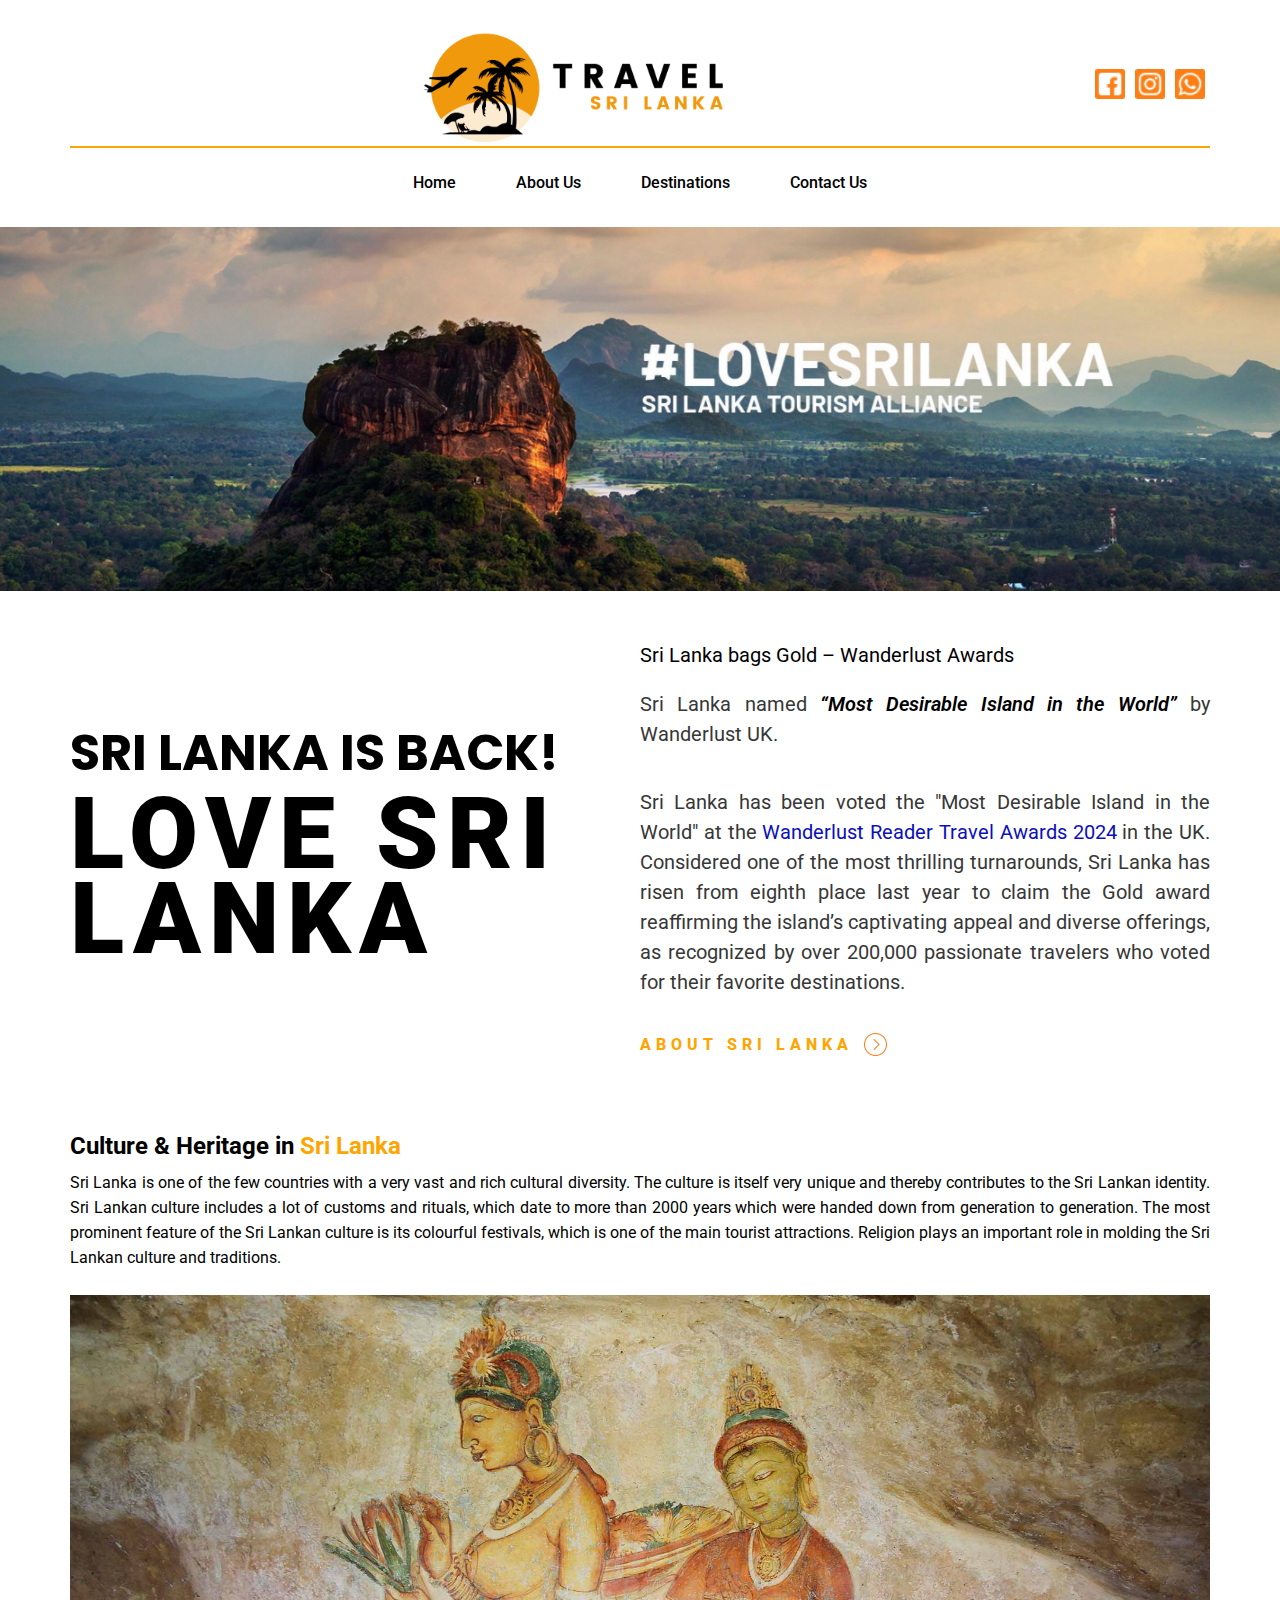
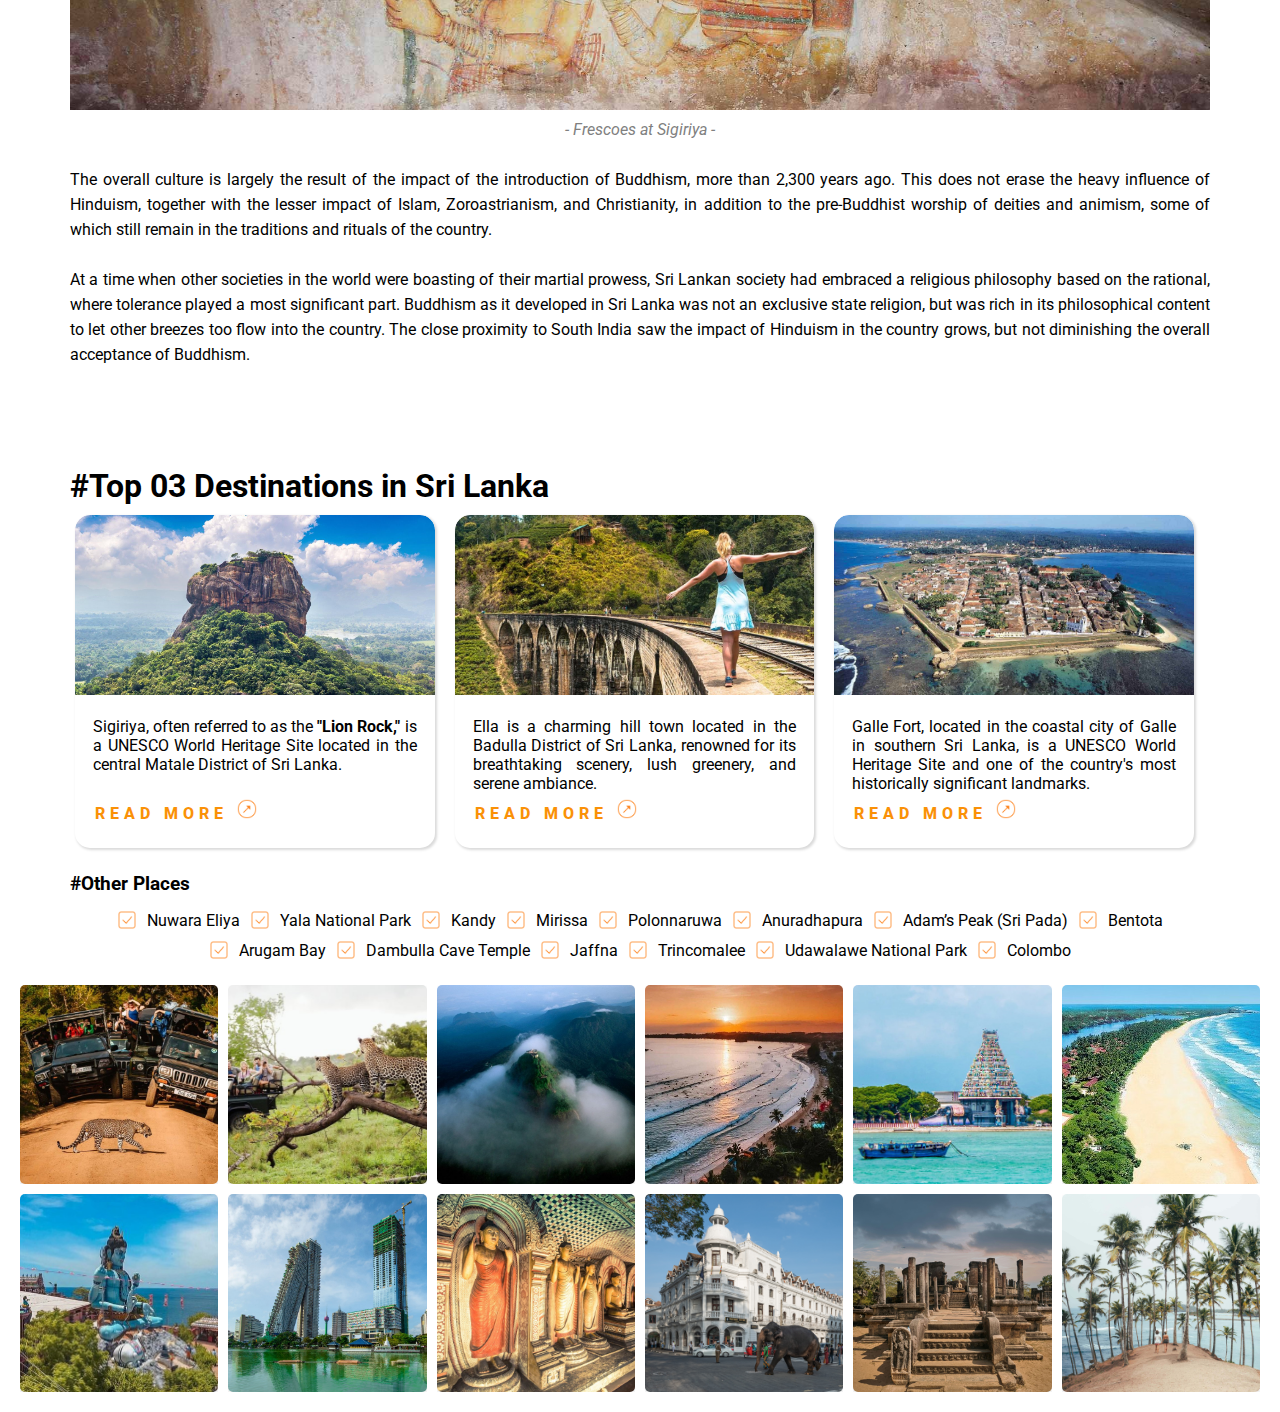
==== index.html @ 96a727b2 "Add files via upload" ====
<!DOCTYPE html>
<html lang="en">
  <head>
    <meta charset="UTF-8" />
    <meta name="viewport" content="width=device-width, initial-scale=1.0" />
    <!-- Page Title -->
    <title>Travel Sri Lanka | Official Web Site</title>
    <!-- External CSS Links -->
    <link rel="stylesheet" href="css/style.css" />
    <link rel="stylesheet" href="css/responsive.css" />
    <!-- Tab icons -->
    <link rel="shortcut icon" href="images/falvicon.png" type="image/x-icon" />
  </head>

  <body>
    <div class="body-wrapper">
      <div class="container">
        <!-- Upper Navigation Bar -->
        <div class="upper-nav-wrapper">
          <div class="upper-left">
            <div class="hot-line"></div>
          </div>

          <!-- Site logo -->
          <div class="logo-wrapper">
            <a href="index.html"
              ><img src="images/logo-horizontal.png" alt="logo" width="350px"
            /></a>
          </div>

          <div class="upper-right">
            <!-- Social Links -->
            <ul class="social">
              <li class="social-link">
                <a href=""
                  ><img src="images/facebook.png" alt="social" width="30px"
                /></a>
              </li>
              <li class="social-link">
                <a href=""
                  ><img
                    src="images/icons8-instagram-logo-24.png"
                    alt="social"
                    width="30px"
                /></a>
              </li>
              <li class="social-link">
                <a href=""
                  ><img
                    src="images/icons8-whatsapp-messenger-cross-platform-mobile-devices-messaging-application-24.png"
                    alt="social"
                    width="30px"
                /></a>
              </li>
            </ul>
          </div>
        </div>

        <!-- Navigation Bar -->
        <div class="navigation-bar">
          <div class="navigation-wrapper">
            <ul class="navigation-bar-ul">
              <li><a href="">Home</a></li>
              <li><a href="">About Us</a></li>
              <li class="dropdown">
                <a href="#">Destinations</a>
                <ul class="dropdown-menu">
                  <li><a href="">Sigiriya</a></li>
                  <li><a href="">Galle</a></li>
                  <li><a href="">Ella</a></li>
                  <li><a href="">Trinco</a></li>
                </ul>
              </li>
              <li><a href="">Contact Us</a></li>
            </ul>
          </div>
        </div>
      </div>
      <!-- Carosal Wrapper -->
      <div class="carosal-wrapper">
        <img src="images/cover.jpg" alt="cover" width="100%" />
      </div>
      <!-- Carosal Wrapper End -->
      <!-- Welcome Wrapper -->
      <div class="welcome-wrapper">
        <!-- <div class="left-image">
          <img src="images/1.jpg" alt="img" />
        </div> -->

        <div class="container">
          <div class="welcome">
            <div class="welcome-msg">
              <h2>SRI LANKA IS BACK!</h2>
              <h1>
                Love Sri <br />
                Lanka
              </h1>
            </div>
            <div class="welcome-description">
              <p>
                <span class="para"
                  >Sri Lanka bags Gold – Wanderlust Awards</span
                >
              </p>
              <br />
              <p>
                Sri Lanka named
                <span class="para-italic"
                  >“Most Desirable Island in the World”</span
                >
                by Wanderlust UK.
              </p>
              <br />
              <br />

              <p>
                Sri Lanka has been voted the
                <span>"Most Desirable Island in the World"</span>
                at the
                <a
                  href="https://www.wanderlustmagazine.com/destination/sri-lanka/"
                >
                  Wanderlust Reader Travel Awards 2024</a
                >
                in the UK. Considered one of the most thrilling turnarounds, Sri
                Lanka has risen from eighth place last year to claim the Gold
                award reaffirming the island’s captivating appeal and diverse
                offerings, as recognized by over 200,000 passionate travelers
                who voted for their favorite destinations.
              </p>
              <div class="about-us-link">
                <a href=""
                  >About SRI LANKA
                  <img
                    src="images/arrow.png"
                    alt="arrow"
                    width="35px"
                    style="padding-left: 10px"
                /></a>
              </div>
            </div>
          </div>
        </div>
      </div>
      <!-- Welcome Wrapper End -->

      <div class="culture-heritage">
        <div class="container">
          <div class="header">
            <h2>
              Culture & Heritage in <span style="color: orange">Sri Lanka</span>
            </h2>
          </div>
          <div class="culture-para" style="padding-top: 10px">
            <p>
              Sri Lanka is one of the few countries with a very vast and rich
              cultural diversity. The culture is itself very unique and thereby
              contributes to the Sri Lankan identity. Sri Lankan culture
              includes a lot of customs and rituals, which date to more than
              2000 years which were handed down from generation to generation.
              The most prominent feature of the Sri Lankan culture is its
              colourful festivals, which is one of the main tourist attractions.
              Religion plays an important role in molding the Sri Lankan culture
              and traditions.
            </p>

            <br />
            <img src="images/Art-Sculpture-and-Poetry.jpg" alt="art" width="100%">
            <p style="text-align: center; font-style: italic; color: grey;">- Frescoes at Sigiriya -</p>
            <br>
            <p>
              The overall culture is largely the result of the impact of the
              introduction of Buddhism, more than 2,300 years ago. This does not
              erase the heavy influence of Hinduism, together with the lesser
              impact of Islam, Zoroastrianism, and Christianity, in addition to
              the pre-Buddhist worship of deities and animism, some of which
              still remain in the traditions and rituals of the country. <br />
              <br />

              
              At a time when other societies in the world were boasting of their
              martial prowess, Sri Lankan society had embraced a religious
              philosophy based on the rational, where tolerance played a most
              significant part. Buddhism as it developed in Sri Lanka was not an
              exclusive state religion, but was rich in its philosophical
              content to let other breezes too flow into the country. The close
              proximity to South India saw the impact of Hinduism in the country
              grows, but not diminishing the overall acceptance of Buddhism.
            </p>
          </div>
        </div>
      </div>

      <!-- Destination Cards -->
       <div class="destination-header" style="padding-bottom: 10px;">
        <div class="container">
          <h1>#Top 03 Destinations in Sri Lanka</h1>
        </div>
       </div>
      <div class="destination-wrapper">
        <div class="container">
          <div class="destinations-cards-wrapper">
            <div class="row">
              <div class="column">
                <div class="destination-card">
                  <div class="destination-card-image">
                    <img
                      src="images/sigiriya.jpg"
                      alt="sigiriya"
                      width="100%"
                    />
                  </div>
                  <div class="card-name">
                    <p>Sigiriya</p>
                  </div>
                  <div class="card-description">
                    <p>
                      Sigiriya, often referred to as the
                      <strong>"Lion Rock,"</strong> is a UNESCO World Heritage
                      Site located in the central Matale District of Sri Lanka.
                    </p>
                  </div>
                  <div class="read-more">
                    <a href=""
                      >READ MORE
                      <img
                        src="images/icons8-arrow-50 (1).png"
                        alt="arrow"
                        width="20px"
                    /></a>
                  </div>
                </div>
              </div>

              <div class="column">
                <div class="destination-card">
                  <div class="destination-card-image">
                    <img src="images/ella.jpg" alt="sigiriya" width="100%" />
                  </div>
                  <div class="card-name">
                    <p>Ella</p>
                  </div>
                  <div class="card-description">
                    <p>
                      Ella is a charming hill town located in the Badulla
                      District of Sri Lanka, renowned for its breathtaking
                      scenery, lush greenery, and serene ambiance.
                    </p>
                  </div>
                  <div class="read-more">
                    <a href=""
                      >READ MORE
                      <img
                        src="images/icons8-arrow-50 (1).png"
                        alt="arrow"
                        width="20px"
                    /></a>
                  </div>
                </div>
              </div>

              <div class="column">
                <div class="destination-card">
                  <div class="destination-card-image">
                    <img src="images/galle.jpg" alt="sigiriya" width="100%" />
                  </div>
                  <div class="card-name">
                    <p>Galle-Fort</p>
                  </div>
                  <div class="card-description">
                    <p>
                      Galle Fort, located in the coastal city of Galle in
                      southern Sri Lanka, is a UNESCO World Heritage Site and
                      one of the country's most historically significant
                      landmarks.
                    </p>
                  </div>
                  <div class="read-more">
                    <a href=""
                      >READ MORE
                      <img
                        src="images/icons8-arrow-50 (1).png"
                        alt="arrow"
                        width="20px"
                    /></a>
                  </div>
                </div>
              </div>
            </div>
          </div>
        </div>
      </div>
      <div class="other-places">
        <div class="container">
          <h3 style="padding-bottom: 10px;">#Other Places</h3>
          <ul class="locations">
            <li style="align-items: center; display: flex; " ><img src="images/icons8-tick-50.png" alt="tick" width="20px"> <span style="padding-left: 10px;"> Nuwara Eliya</span></li>
            <li style="align-items: center; display: flex; " ><img src="images/icons8-tick-50.png" alt="tick" width="20px"> <span style="padding-left: 10px;"> Yala National Park</span></li>
            <li style="align-items: center; display: flex; " ><img src="images/icons8-tick-50.png" alt="tick" width="20px"> <span style="padding-left: 10px;"> Kandy</span></li>
            <li style="align-items: center; display: flex; " ><img src="images/icons8-tick-50.png" alt="tick" width="20px"> <span style="padding-left: 10px;"> Mirissa</span></li>
            <li style="align-items: center; display: flex; " ><img src="images/icons8-tick-50.png" alt="tick" width="20px"> <span style="padding-left: 10px;"> Polonnaruwa</span></li>
            <li style="align-items: center; display: flex; " ><img src="images/icons8-tick-50.png" alt="tick" width="20px"> <span style="padding-left: 10px;"> Anuradhapura</span></li>
            <li style="align-items: center; display: flex; " ><img src="images/icons8-tick-50.png" alt="tick" width="20px"> <span style="padding-left: 10px;"> Adam’s Peak (Sri Pada)</span></li>
            <li style="align-items: center; display: flex; " ><img src="images/icons8-tick-50.png" alt="tick" width="20px"> <span style="padding-left: 10px;"> Bentota</span></li>
            <li style="align-items: center; display: flex; " ><img src="images/icons8-tick-50.png" alt="tick" width="20px"> <span style="padding-left: 10px;"> Arugam Bay</span></li>
            <li style="align-items: center; display: flex; " ><img src="images/icons8-tick-50.png" alt="tick" width="20px"> <span style="padding-left: 10px;"> Dambulla Cave Temple</span></li>
            <li style="align-items: center; display: flex; " ><img src="images/icons8-tick-50.png" alt="tick" width="20px"> <span style="padding-left: 10px;"> Jaffna</span></li>
            <li style="align-items: center; display: flex; " ><img src="images/icons8-tick-50.png" alt="tick" width="20px"> <span style="padding-left: 10px;"> Trincomalee</span></li>
            <li style="align-items: center; display: flex; " ><img src="images/icons8-tick-50.png" alt="tick" width="20px"> <span style="padding-left: 10px;"> Udawalawe National Park</span></li>
            <li style="align-items: center; display: flex; " ><img src="images/icons8-tick-50.png" alt="tick" width="20px"> <span style="padding-left: 10px;"> Colombo</span></li>
          </ul>
        </div>
        <div class="image-grid">
          <div class="image-item"><img src="images/tourism/1.jpg" alt="Image 1"></div>
          <div class="image-item"><img src="images/tourism/2.jpg" alt="Image 1"></div>
          <div class="image-item"><img src="images/tourism/3.jpg" alt="Image 1"></div>
          <div class="image-item"><img src="images/tourism/4.jpg" alt="Image 1"></div>
          <div class="image-item"><img src="images/tourism/5.jpg" alt="Image 1"></div>
          <div class="image-item"><img src="images/tourism/6.jpg" alt="Image 1"></div>
          <div class="image-item"><img src="images/tourism/7.jpg" alt="Image 1"></div>
          <div class="image-item"><img src="images/tourism/8.jpg" alt="Image 1"></div>
          <div class="image-item"><img src="images/tourism/9.jpg" alt="Image 1"></div>
          <div class="image-item"><img src="images/tourism/10.jpg" alt="Image 1"></div>
          <div class="image-item"><img src="images/tourism/11.jpg" alt="Image 1"></div>
          <div class="image-item"><img src="images/tourism/12.jpg" alt="Image 1"></div>
          
          
        </div>
      </div>
    </div>
  </body>
</html>
---- css/style.css ----
@import url("https://fonts.googleapis.com/css2?family=Poppins:ital,wght@0,100;0,200;0,300;0,400;0,500;0,600;0,700;0,800;0,900;1,100;1,200;1,300;1,400;1,500;1,600;1,700;1,800;1,900&family=Roboto:ital,wght@0,100..900;1,100..900&display=swap");
@import url('https://fonts.googleapis.com/css2?family=Yellowtail&display=swap');


* {
  padding: 0;
  margin: 0;
  box-sizing: border-box;
  font-family: "Roboto", serif;
}

.logo-wrapper {
  display: flex;
  justify-content: center;
  flex-direction: column;
  flex-wrap: wrap;
}

.upper-nav-wrapper {
  display: flex;
  justify-content: space-between;
  padding-top: 25px;
}

.upper-left,
.upper-right {
  display: flex;
  align-items: center;
}

.container {
  padding-right: 15px;
  padding-left: 15px;
  margin-right: auto;
  margin-left: auto;
}
@media (min-width: 768px) {
  .container {
    width: 750px;
  }
}
@media (min-width: 992px) {
  .container {
    width: 970px;
  }
}
@media (min-width: 1200px) {
  .container {
    width: 1170px;
  }
}

.social {
  list-style: none;
  display: flex;
}

.social-link {
  padding: 5px 5px;
}

.navigation-bar {
  border-top: 2px solid orange;
}

.navigation-bar-ul {
  list-style: none;
  display: flex;
  justify-content: space-around;
}

.navigation-wrapper {
  padding-top: 15px;
  padding-bottom: 25px;
}

.navigation-bar-ul li a {
  text-decoration: none;
  color: black;
  font-weight: 500;
  transition: 0.5s;
}

.navigation-bar-ul li a:hover {
  text-decoration: none;
  color: rgb(255, 155, 6);
  font-weight: 500;
}

.navigation-bar-ul {
  list-style: none;
  margin: 0;
  padding: 0;
  display: flex;
  justify-content: center;
}

.navigation-bar-ul li {
  position: relative;
  margin: 0 15px;
}

.navigation-bar-ul a {
  color: #fff;
  text-decoration: none;
  padding: 10px 15px;
  display: block;
  font-size: 16px;
}

.dropdown-menu {
  display: none;
  position: absolute;
  top: 100%;
  left: 0;
  color: white;
  background-color: #fa9107;
  list-style: none;
  padding: 10px 0;
  margin: 0;
  min-width: 150px;
  box-shadow: 0 4px 8px rgba(0, 0, 0, 0.2);
}

.dropdown-menu li {
  margin: 0;
}

.dropdown-menu li a {
  color: #fff;
  padding: 10px 15px;
  font-size: 14px;
  text-decoration: none;
  display: block;
}

.dropdown-menu li a:hover {
  color: #000;
}

.dropdown:hover .dropdown-menu {
  display: block;
}

.welcome {
  padding: 25px 0 75px 0;
  display: grid;
  grid-template-columns: repeat(2, 1fr);
  grid-template-rows: 1fr;
  grid-column-gap: 0px;
  grid-row-gap: 0px;
  align-items: center;
  flex-wrap: wrap;
}

.welcome-msg h1,
.welcome-msg h2 {
  margin: 0;
}

.welcome-description {
  margin-top: 20px;
}


.welcome-msg h2 {
  font-size: 50px;
  font-family: "Poppins", serif;
}

.welcome-msg h1 {
  font-size: 100px;
  text-transform: uppercase;
  line-height: 85px;
  letter-spacing: 8px;
  font-weight: 900;
}

.para-italic {
  font-style: italic;
  font-weight: 600;
  color: #000;
}

.welcome-description p {
  font-size: 20px;
  color: rgb(56, 55, 55);
  line-height: 30px;
  text-align: justify;
}

p a {
  color: rgb(12, 15, 189);
  text-decoration: none;
}

p .para {
  color: #000;
}

.left-image {
  position: absolute;
  z-index: -1;
  left: -100px;
  opacity: 50%;
}


.about-us-link{
  padding-top: 35px;
}

.about-us-link a{
  text-transform: uppercase;
  text-decoration: none;
  font-weight: 800;
  letter-spacing: 5px;
  color: orange;
  display: flex;
  align-items: center;
}


/* Float four columns side by side */
.column {
  float: left;
  width: 33%;
  padding: 0 10px;
}

/* Remove extra left and right margins, due to padding */
.row {margin: 0 -5px;}

/* Clear floats after the columns */
.row:after {
  content: "";
  display: table;
  clear: both;
}

/* Responsive columns */
@media screen and (max-width: 600px) {
  .column {
    width: 100%;
    display: block;
    margin-bottom: 20px;
  }
}
.destination-wrapper{
  padding-bottom: 25px;
}
/* Cards */
.destination-card{
  box-shadow: rgba(0, 0, 0, 0.15) 1.95px 1.95px 2.6px;
  font-family: "Poppins", serif;
  transition: 0.5s ease-in;
  border-radius: 15px;
  overflow: hidden;
  transition: 0.5s ease;

}


.destination-card-image img{
  border-top-right-radius: 15px;
  border-top-left-radius: 15px;
  overflow: hidden;
}

.card-description{
  padding: 18px;
  height: 100px;
  overflow: hidden;
}

.card-description p{
  text-align: justify;
}
.card-name p{
  font-family: "Yellowtail", serif;
  font-size: 65px;
  color: white;

}
.card-name{
  justify-content: center;
  position: absolute;
  text-align: center;
  align-items: center;
  margin-top: -100px;

  transition: 0.5s;
  display: none;
  
}

.destination-card:hover .card-name{
  display: block;
  transition: 0.5s ease-in-out;
}

.destination-card:hover .destination-card-image{
  scale: 1.1;
  transition: 0.5s ease;
}

.read-more{
  padding: 0 0 25px 20px;
}

.read-more a{
  text-decoration: none;
  font-weight: 800;
  letter-spacing: 5px;
  color: #fa9107;
}

.culture-para{
  line-height: 25px;
  text-align: justify;
  padding-bottom: 100px;
}

.locations{
  list-style: none;
  display: flex;
  justify-content: center;
  flex-wrap: wrap;
  align-items: start;
}

.locations li{
  padding: 5px;
}


.image-grid {
  display: grid;
  grid-template-columns: repeat(6, 1fr); /* Creates six equal columns */
  gap: 10px; /* Adds space between the items */
  margin: 20px;
}

.image-item {
  width: 100%;
  height: auto; /* Ensures images maintain their aspect ratio */
  overflow: hidden;
}

.image-item img {
  width: 100%;
  height: auto;
  display: block; /* Removes inline gaps from images */
  object-fit: cover; /* Ensures images fill their container while maintaining aspect ratio */
  border-radius: 5px; /* Optional: Adds rounded corners */
  box-shadow: 0 4px 6px rgba(0, 0, 0, 0.1); /* Optional: Adds a shadow effect */
}
---- css/responsive.css ----
/* Responsive styles for smaller screens */
@media (max-width: 768px) {
    .welcome {
      grid-template-columns: 1fr;
      text-align: center;
    }
  
    .welcome-msg {
      margin-bottom: 20px;
    }
  
    .welcome-description {
      padding: 0 15px;
    }
  }
  

 
@media screen and (max-width: 768px) {




  }


  
@media screen and (max-width: 600px) {

    .social{
        display: none;
    }

    .navigation-bar-ul a {
        font-size: 14px;
        padding: 0;
    }

    .welcome-msg h2{
        font-size: 30px;
    }

    .welcome-msg h1{
        font-size: 60px;
        line-height: 55px;
    }

    .welcome-description p{
        font-size: medium;
    }

    .about-us-link a{
        letter-spacing: 2px;
    }

    .image-grid {
        grid-template-columns: repeat(3, 1fr); /* Three columns for smaller screens */
      }
}
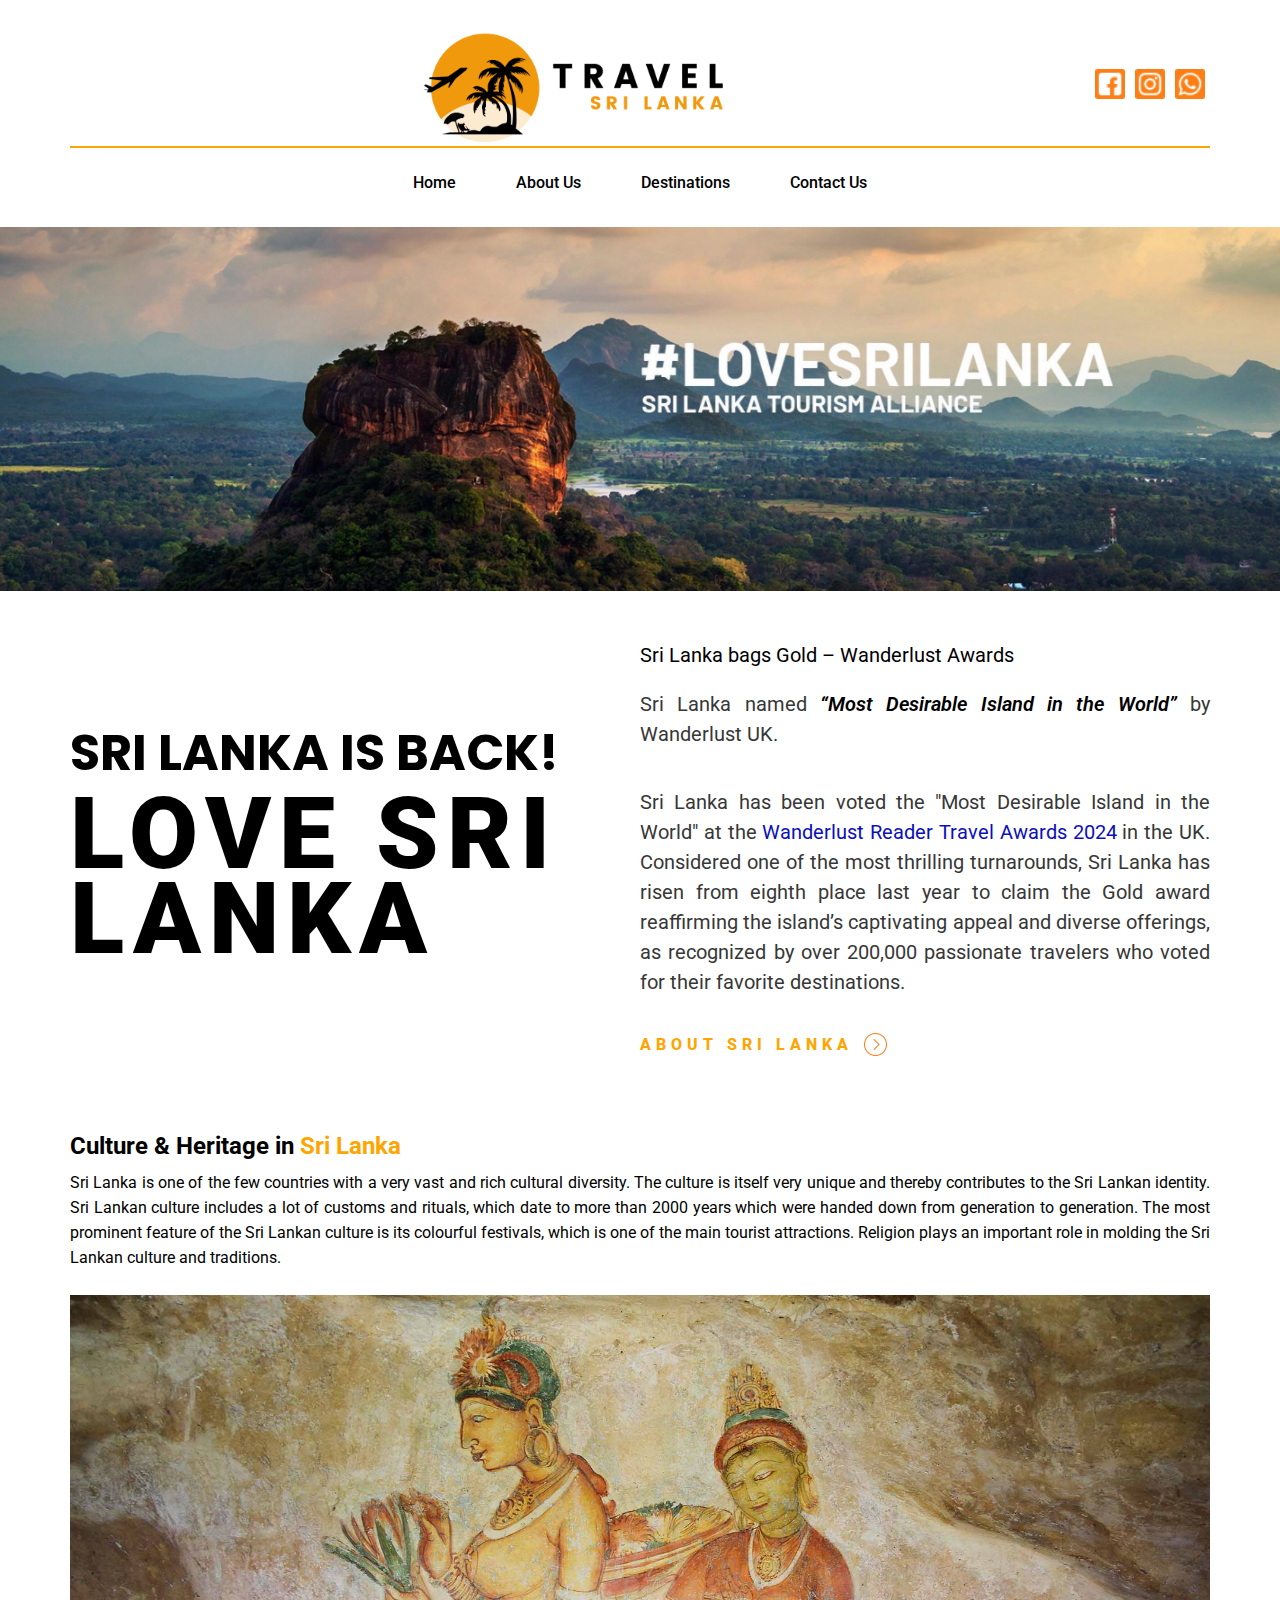
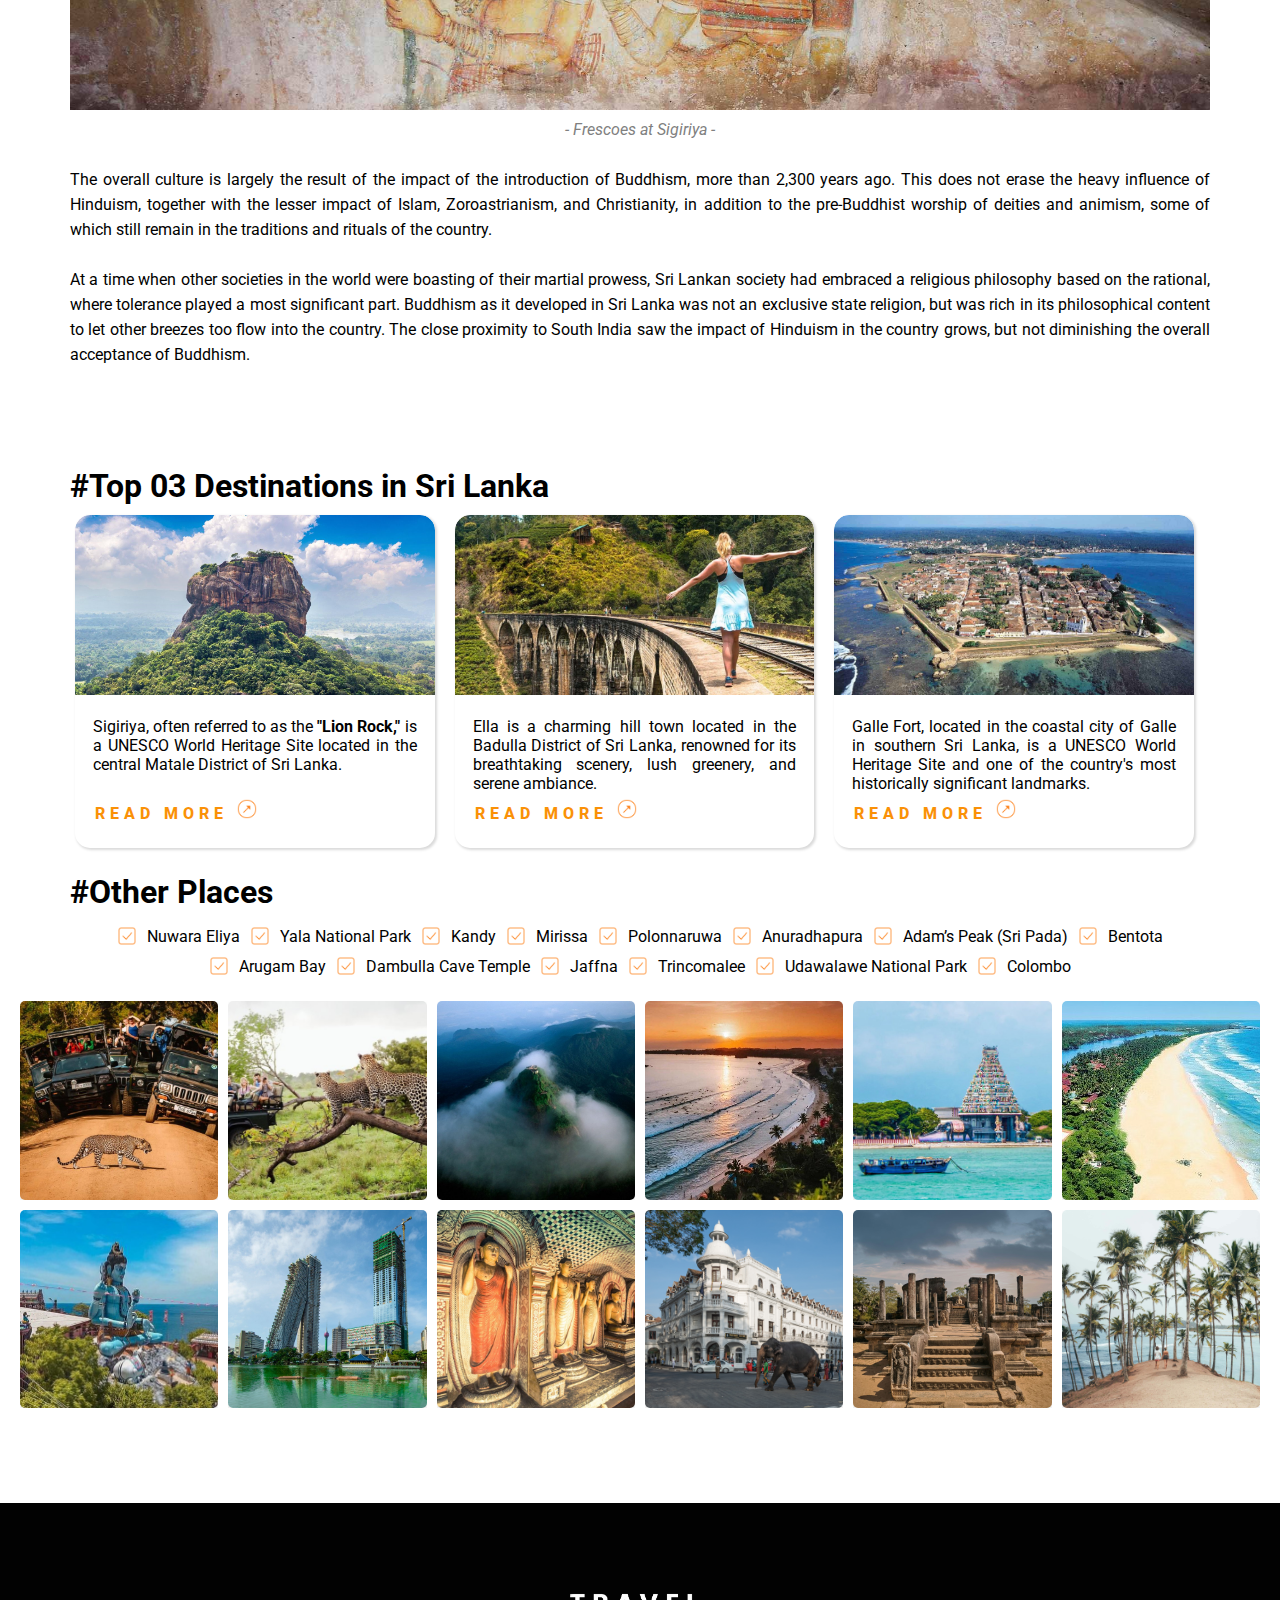
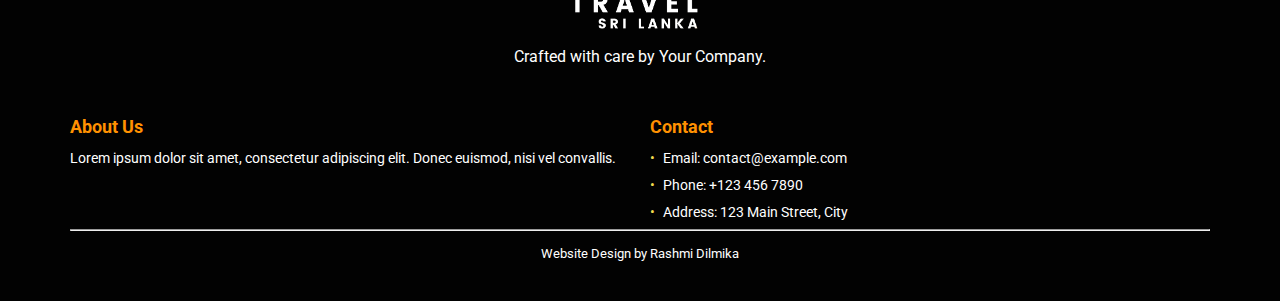
==== commit bd7aeba0: "Add files via upload" ====
--- a/index.html
+++ b/index.html
@@ -165,9 +165,15 @@
             </p>
 
             <br />
-            <img src="images/Art-Sculpture-and-Poetry.jpg" alt="art" width="100%">
-            <p style="text-align: center; font-style: italic; color: grey;">- Frescoes at Sigiriya -</p>
-            <br>
+            <img
+              src="images/Art-Sculpture-and-Poetry.jpg"
+              alt="art"
+              width="100%"
+            />
+            <p style="text-align: center; font-style: italic; color: grey">
+              - Frescoes at Sigiriya -
+            </p>
+            <br />
             <p>
               The overall culture is largely the result of the impact of the
               introduction of Buddhism, more than 2,300 years ago. This does not
@@ -177,7 +183,6 @@
               still remain in the traditions and rituals of the country. <br />
               <br />
 
-              
               At a time when other societies in the world were boasting of their
               martial prowess, Sri Lankan society had embraced a religious
               philosophy based on the rational, where tolerance played a most
@@ -192,140 +197,248 @@
       </div>
 
       <!-- Destination Cards -->
-       <div class="destination-header" style="padding-bottom: 10px;">
-        <div class="container">
-          <h1>#Top 03 Destinations in Sri Lanka</h1>
-        </div>
-       </div>
-      <div class="destination-wrapper">
-        <div class="container">
-          <div class="destinations-cards-wrapper">
-            <div class="row">
-              <div class="column">
-                <div class="destination-card">
-                  <div class="destination-card-image">
-                    <img
-                      src="images/sigiriya.jpg"
-                      alt="sigiriya"
-                      width="100%"
-                    />
+      <div class="destination-wrapper-section">
+        <div class="destination-header" style="padding-bottom: 10px">
+          <div class="container">
+            <h1>#Top 03 Destinations in Sri Lanka</h1>
+          </div>
+        </div>
+        <div class="destination-wrapper">
+          <div class="container">
+            <div class="destinations-cards-wrapper">
+              <div class="row">
+                <div class="column">
+                  <div class="destination-card">
+                    <div class="destination-card-image">
+                      <img
+                        src="images/sigiriya.jpg"
+                        alt="sigiriya"
+                        width="100%"
+                      />
+                    </div>
+                    <div class="card-name">
+                      <p>Sigiriya</p>
+                    </div>
+                    <div class="card-description">
+                      <p>
+                        Sigiriya, often referred to as the
+                        <strong>"Lion Rock,"</strong> is a UNESCO World Heritage
+                        Site located in the central Matale District of Sri
+                        Lanka.
+                      </p>
+                    </div>
+                    <div class="read-more">
+                      <a href="destinations/sigiriya.html"
+                        >READ MORE
+                        <img
+                          src="images/icons8-arrow-50 (1).png"
+                          alt="arrow"
+                          width="20px"
+                      /></a>
+                    </div>
                   </div>
-                  <div class="card-name">
-                    <p>Sigiriya</p>
+                </div>
+
+                <div class="column">
+                  <div class="destination-card">
+                    <div class="destination-card-image">
+                      <img src="images/ella.jpg" alt="sigiriya" width="100%" />
+                    </div>
+                    <div class="card-name">
+                      <p>Ella</p>
+                    </div>
+                    <div class="card-description">
+                      <p>
+                        Ella is a charming hill town located in the Badulla
+                        District of Sri Lanka, renowned for its breathtaking
+                        scenery, lush greenery, and serene ambiance.
+                      </p>
+                    </div>
+                    <div class="read-more">
+                      <a href="destinations/ella.html"
+                        >READ MORE
+                        <img
+                          src="images/icons8-arrow-50 (1).png"
+                          alt="arrow"
+                          width="20px"
+                      /></a>
+                    </div>
                   </div>
-                  <div class="card-description">
-                    <p>
-                      Sigiriya, often referred to as the
-                      <strong>"Lion Rock,"</strong> is a UNESCO World Heritage
-                      Site located in the central Matale District of Sri Lanka.
-                    </p>
-                  </div>
-                  <div class="read-more">
-                    <a href=""
-                      >READ MORE
-                      <img
-                        src="images/icons8-arrow-50 (1).png"
-                        alt="arrow"
-                        width="20px"
-                    /></a>
+                </div>
+
+                <div class="column">
+                  <div class="destination-card">
+                    <div class="destination-card-image">
+                      <img src="images/galle.jpg" alt="sigiriya" width="100%" />
+                    </div>
+                    <div class="card-name">
+                      <p>Galle-Fort</p>
+                    </div>
+                    <div class="card-description">
+                      <p>
+                        Galle Fort, located in the coastal city of Galle in
+                        southern Sri Lanka, is a UNESCO World Heritage Site and
+                        one of the country's most historically significant
+                        landmarks.
+                      </p>
+                    </div>
+                    <div class="read-more">
+                      <a href="destinations/galle-fort.html"
+                        >READ MORE
+                        <img
+                          src="images/icons8-arrow-50 (1).png"
+                          alt="arrow"
+                          width="20px"
+                      /></a>
+                    </div>
                   </div>
                 </div>
               </div>
-
-              <div class="column">
-                <div class="destination-card">
-                  <div class="destination-card-image">
-                    <img src="images/ella.jpg" alt="sigiriya" width="100%" />
-                  </div>
-                  <div class="card-name">
-                    <p>Ella</p>
-                  </div>
-                  <div class="card-description">
-                    <p>
-                      Ella is a charming hill town located in the Badulla
-                      District of Sri Lanka, renowned for its breathtaking
-                      scenery, lush greenery, and serene ambiance.
-                    </p>
-                  </div>
-                  <div class="read-more">
-                    <a href=""
-                      >READ MORE
-                      <img
-                        src="images/icons8-arrow-50 (1).png"
-                        alt="arrow"
-                        width="20px"
-                    /></a>
-                  </div>
-                </div>
-              </div>
-
-              <div class="column">
-                <div class="destination-card">
-                  <div class="destination-card-image">
-                    <img src="images/galle.jpg" alt="sigiriya" width="100%" />
-                  </div>
-                  <div class="card-name">
-                    <p>Galle-Fort</p>
-                  </div>
-                  <div class="card-description">
-                    <p>
-                      Galle Fort, located in the coastal city of Galle in
-                      southern Sri Lanka, is a UNESCO World Heritage Site and
-                      one of the country's most historically significant
-                      landmarks.
-                    </p>
-                  </div>
-                  <div class="read-more">
-                    <a href=""
-                      >READ MORE
-                      <img
-                        src="images/icons8-arrow-50 (1).png"
-                        alt="arrow"
-                        width="20px"
-                    /></a>
-                  </div>
-                </div>
-              </div>
-            </div>
-          </div>
-        </div>
-      </div>
-      <div class="other-places">
-        <div class="container">
-          <h3 style="padding-bottom: 10px;">#Other Places</h3>
-          <ul class="locations">
-            <li style="align-items: center; display: flex; " ><img src="images/icons8-tick-50.png" alt="tick" width="20px"> <span style="padding-left: 10px;"> Nuwara Eliya</span></li>
-            <li style="align-items: center; display: flex; " ><img src="images/icons8-tick-50.png" alt="tick" width="20px"> <span style="padding-left: 10px;"> Yala National Park</span></li>
-            <li style="align-items: center; display: flex; " ><img src="images/icons8-tick-50.png" alt="tick" width="20px"> <span style="padding-left: 10px;"> Kandy</span></li>
-            <li style="align-items: center; display: flex; " ><img src="images/icons8-tick-50.png" alt="tick" width="20px"> <span style="padding-left: 10px;"> Mirissa</span></li>
-            <li style="align-items: center; display: flex; " ><img src="images/icons8-tick-50.png" alt="tick" width="20px"> <span style="padding-left: 10px;"> Polonnaruwa</span></li>
-            <li style="align-items: center; display: flex; " ><img src="images/icons8-tick-50.png" alt="tick" width="20px"> <span style="padding-left: 10px;"> Anuradhapura</span></li>
-            <li style="align-items: center; display: flex; " ><img src="images/icons8-tick-50.png" alt="tick" width="20px"> <span style="padding-left: 10px;"> Adam’s Peak (Sri Pada)</span></li>
-            <li style="align-items: center; display: flex; " ><img src="images/icons8-tick-50.png" alt="tick" width="20px"> <span style="padding-left: 10px;"> Bentota</span></li>
-            <li style="align-items: center; display: flex; " ><img src="images/icons8-tick-50.png" alt="tick" width="20px"> <span style="padding-left: 10px;"> Arugam Bay</span></li>
-            <li style="align-items: center; display: flex; " ><img src="images/icons8-tick-50.png" alt="tick" width="20px"> <span style="padding-left: 10px;"> Dambulla Cave Temple</span></li>
-            <li style="align-items: center; display: flex; " ><img src="images/icons8-tick-50.png" alt="tick" width="20px"> <span style="padding-left: 10px;"> Jaffna</span></li>
-            <li style="align-items: center; display: flex; " ><img src="images/icons8-tick-50.png" alt="tick" width="20px"> <span style="padding-left: 10px;"> Trincomalee</span></li>
-            <li style="align-items: center; display: flex; " ><img src="images/icons8-tick-50.png" alt="tick" width="20px"> <span style="padding-left: 10px;"> Udawalawe National Park</span></li>
-            <li style="align-items: center; display: flex; " ><img src="images/icons8-tick-50.png" alt="tick" width="20px"> <span style="padding-left: 10px;"> Colombo</span></li>
-          </ul>
-        </div>
-        <div class="image-grid">
-          <div class="image-item"><img src="images/tourism/1.jpg" alt="Image 1"></div>
-          <div class="image-item"><img src="images/tourism/2.jpg" alt="Image 1"></div>
-          <div class="image-item"><img src="images/tourism/3.jpg" alt="Image 1"></div>
-          <div class="image-item"><img src="images/tourism/4.jpg" alt="Image 1"></div>
-          <div class="image-item"><img src="images/tourism/5.jpg" alt="Image 1"></div>
-          <div class="image-item"><img src="images/tourism/6.jpg" alt="Image 1"></div>
-          <div class="image-item"><img src="images/tourism/7.jpg" alt="Image 1"></div>
-          <div class="image-item"><img src="images/tourism/8.jpg" alt="Image 1"></div>
-          <div class="image-item"><img src="images/tourism/9.jpg" alt="Image 1"></div>
-          <div class="image-item"><img src="images/tourism/10.jpg" alt="Image 1"></div>
-          <div class="image-item"><img src="images/tourism/11.jpg" alt="Image 1"></div>
-          <div class="image-item"><img src="images/tourism/12.jpg" alt="Image 1"></div>
-          
-          
-        </div>
+            </div>
+          </div>
+        </div>
+        <div class="other-places">
+          <div class="container">
+            <h1 style="padding-bottom: 10px">#Other Places</h1>
+            <ul class="locations">
+              <li style="align-items: center; display: flex">
+                <img src="images/icons8-tick-50.png" alt="tick" width="20px" />
+                <span style="padding-left: 10px"> Nuwara Eliya</span>
+              </li>
+              <li style="align-items: center; display: flex">
+                <img src="images/icons8-tick-50.png" alt="tick" width="20px" />
+                <span style="padding-left: 10px"> Yala National Park</span>
+              </li>
+              <li style="align-items: center; display: flex">
+                <img src="images/icons8-tick-50.png" alt="tick" width="20px" />
+                <span style="padding-left: 10px"> Kandy</span>
+              </li>
+              <li style="align-items: center; display: flex">
+                <img src="images/icons8-tick-50.png" alt="tick" width="20px" />
+                <span style="padding-left: 10px"> Mirissa</span>
+              </li>
+              <li style="align-items: center; display: flex">
+                <img src="images/icons8-tick-50.png" alt="tick" width="20px" />
+                <span style="padding-left: 10px"> Polonnaruwa</span>
+              </li>
+              <li style="align-items: center; display: flex">
+                <img src="images/icons8-tick-50.png" alt="tick" width="20px" />
+                <span style="padding-left: 10px"> Anuradhapura</span>
+              </li>
+              <li style="align-items: center; display: flex">
+                <img src="images/icons8-tick-50.png" alt="tick" width="20px" />
+                <span style="padding-left: 10px"> Adam’s Peak (Sri Pada)</span>
+              </li>
+              <li style="align-items: center; display: flex">
+                <img src="images/icons8-tick-50.png" alt="tick" width="20px" />
+                <span style="padding-left: 10px"> Bentota</span>
+              </li>
+              <li style="align-items: center; display: flex">
+                <img src="images/icons8-tick-50.png" alt="tick" width="20px" />
+                <span style="padding-left: 10px"> Arugam Bay</span>
+              </li>
+              <li style="align-items: center; display: flex">
+                <img src="images/icons8-tick-50.png" alt="tick" width="20px" />
+                <span style="padding-left: 10px"> Dambulla Cave Temple</span>
+              </li>
+              <li style="align-items: center; display: flex">
+                <img src="images/icons8-tick-50.png" alt="tick" width="20px" />
+                <span style="padding-left: 10px"> Jaffna</span>
+              </li>
+              <li style="align-items: center; display: flex">
+                <img src="images/icons8-tick-50.png" alt="tick" width="20px" />
+                <span style="padding-left: 10px"> Trincomalee</span>
+              </li>
+              <li style="align-items: center; display: flex">
+                <img src="images/icons8-tick-50.png" alt="tick" width="20px" />
+                <span style="padding-left: 10px"> Udawalawe National Park</span>
+              </li>
+              <li style="align-items: center; display: flex">
+                <img src="images/icons8-tick-50.png" alt="tick" width="20px" />
+                <span style="padding-left: 10px"> Colombo</span>
+              </li>
+            </ul>
+          </div>
+          <div class="image-grid">
+            <div class="image-item">
+              <img src="images/tourism/1.jpg" alt="Image 1" />
+            </div>
+            <div class="image-item">
+              <img src="images/tourism/2.jpg" alt="Image 1" />
+            </div>
+            <div class="image-item">
+              <img src="images/tourism/3.jpg" alt="Image 1" />
+            </div>
+            <div class="image-item">
+              <img src="images/tourism/4.jpg" alt="Image 1" />
+            </div>
+            <div class="image-item">
+              <img src="images/tourism/5.jpg" alt="Image 1" />
+            </div>
+            <div class="image-item">
+              <img src="images/tourism/6.jpg" alt="Image 1" />
+            </div>
+            <div class="image-item">
+              <img src="images/tourism/7.jpg" alt="Image 1" />
+            </div>
+            <div class="image-item">
+              <img src="images/tourism/8.jpg" alt="Image 1" />
+            </div>
+            <div class="image-item">
+              <img src="images/tourism/9.jpg" alt="Image 1" />
+            </div>
+            <div class="image-item">
+              <img src="images/tourism/10.jpg" alt="Image 1" />
+            </div>
+            <div class="image-item">
+              <img src="images/tourism/11.jpg" alt="Image 1" />
+            </div>
+            <div class="image-item">
+              <img src="images/tourism/12.jpg" alt="Image 1" />
+            </div>
+          </div>
+        </div>
+      </div>
+      
+        <footer class="footer">
+          <div class="container">
+          <div class="footer-container">
+            <!-- Logo Area -->
+            <div class="footer-logo">
+              <img
+                src="images/footer logo.png"
+                alt="Logo"
+                class="logo"
+                width="150px"
+              />
+              <p>Crafted with care by Your Company.</p>
+            </div>
+
+            <!-- Column 1 -->
+            <div class="footer-column">
+              <h4>About Us</h4>
+              <p>
+                Lorem ipsum dolor sit amet, consectetur adipiscing elit. Donec
+                euismod, nisi vel convallis.
+              </p>
+            </div>
+
+            <!-- Column 2 -->
+            <div class="footer-column">
+              <h4>Contact</h4>
+              <ul>
+                <li>Email: contact@example.com</li>
+                <li>Phone: +123 456 7890</li>
+                <li>Address: 123 Main Street, City</li>
+              </ul>
+            </div>
+            
+          </div>
+          <hr>
+          <div class="designer-note">
+            <p>Website Design by Rashmi Dilmika</p>
+            </div>
+        </footer>
       </div>
     </div>
   </body>
--- a/css/style.css
+++ b/css/style.css
@@ -354,4 +354,139 @@
   object-fit: cover; /* Ensures images fill their container while maintaining aspect ratio */
   border-radius: 5px; /* Optional: Adds rounded corners */
   box-shadow: 0 4px 6px rgba(0, 0, 0, 0.1); /* Optional: Adds a shadow effect */
+}
+
+.destination-wrapper-section{
+  padding-bottom: 75px;
+}
+
+.footer{
+  background-color: #000000;
+}
+
+.footer-logo{
+  padding-top: 45px;
+  padding-bottom: 10px;
+}
+
+.footer {
+  background-color: #020202; /* Dark background */
+  color: #fff; /* White text */
+  padding: 40px 20px; /* Padding around the footer */
+}
+
+.footer-container {
+  display: grid;
+  grid-template-columns: 1fr 1fr; /* Two columns for the content */
+  gap: 20px; /* Space between columns */
+  align-items: start; /* Align items at the top */
+}
+
+.footer-logo {
+  grid-column: span 2; /* Logo spans both columns */
+  text-align: center; /* Center-align the logo */
+  margin-bottom: 20px;
+}
+
+.footer-logo .logo {
+  max-width: 150px; /* Logo size */
+  margin-bottom: 10px;
+}
+
+.footer-column {
+  text-align: left;
+}
+
+.footer-column h4 {
+  font-size: 18px;
+  margin-bottom: 10px;
+  color: #ff9101; /* Highlight color for headings */
+}
+
+.footer-column p,
+.footer-column ul {
+  font-size: 14px;
+  line-height: 1.6;
+}
+
+.footer-column ul {
+  list-style: none; /* Remove bullet points */
+  padding: 0;
+}
+
+.footer-column ul li {
+  margin-bottom: 5px;
+}
+
+.footer-column ul li::before {
+  content: "•"; /* Add a bullet */
+  color: #f0db4f; /* Highlight color for bullet */
+  margin-right: 8px;
+}
+
+/* Responsive Design */
+@media (max-width: 768px) {
+  .footer-container {
+    grid-template-columns: 1fr; /* Single column layout for smaller screens */
+    text-align: center; /* Center-align content */
+  }
+
+  .footer-column {
+    margin-bottom: 20px; /* Add spacing between columns */
+  }
+}
+
+
+.designer-note{
+  padding-top: 15px;
+  text-align: center;
+}
+
+.designer-note p {
+  font-size: small;
+}
+
+.content{
+  padding: 35px 0 35px 0;
+}
+
+.content-paragraph{
+padding-top: 15px;
+text-align: justify;
+line-height: 25px;
+}
+
+.main-para::first-letter {
+  font-size: 3rem; /* Larger size for the first letter */
+  font-weight: bold; /* Make it bold */
+  color: #333; /* Set the color */
+  float: left; /* Align the letter to the left */
+  line-height: 1; /* Adjust line height for alignment */
+  margin-right: 5px; /* Add space between the letter and text */
+}
+
+.king{
+  display: flex;
+  justify-content: end;
+  align-items: end;
+}
+
+.page-navigation-wrapper{
+  display: flex;
+  justify-content: space-between;
+  padding: 45px;
+  font-size: smaller;
+}
+
+.previos , .next{
+  display: flex;
+  text-align: center;
+  justify-content: center;
+  align-items: center;
+}
+
+.icon{
+  text-align: center;
+  display: flex;
+  align-items: baseline;
 }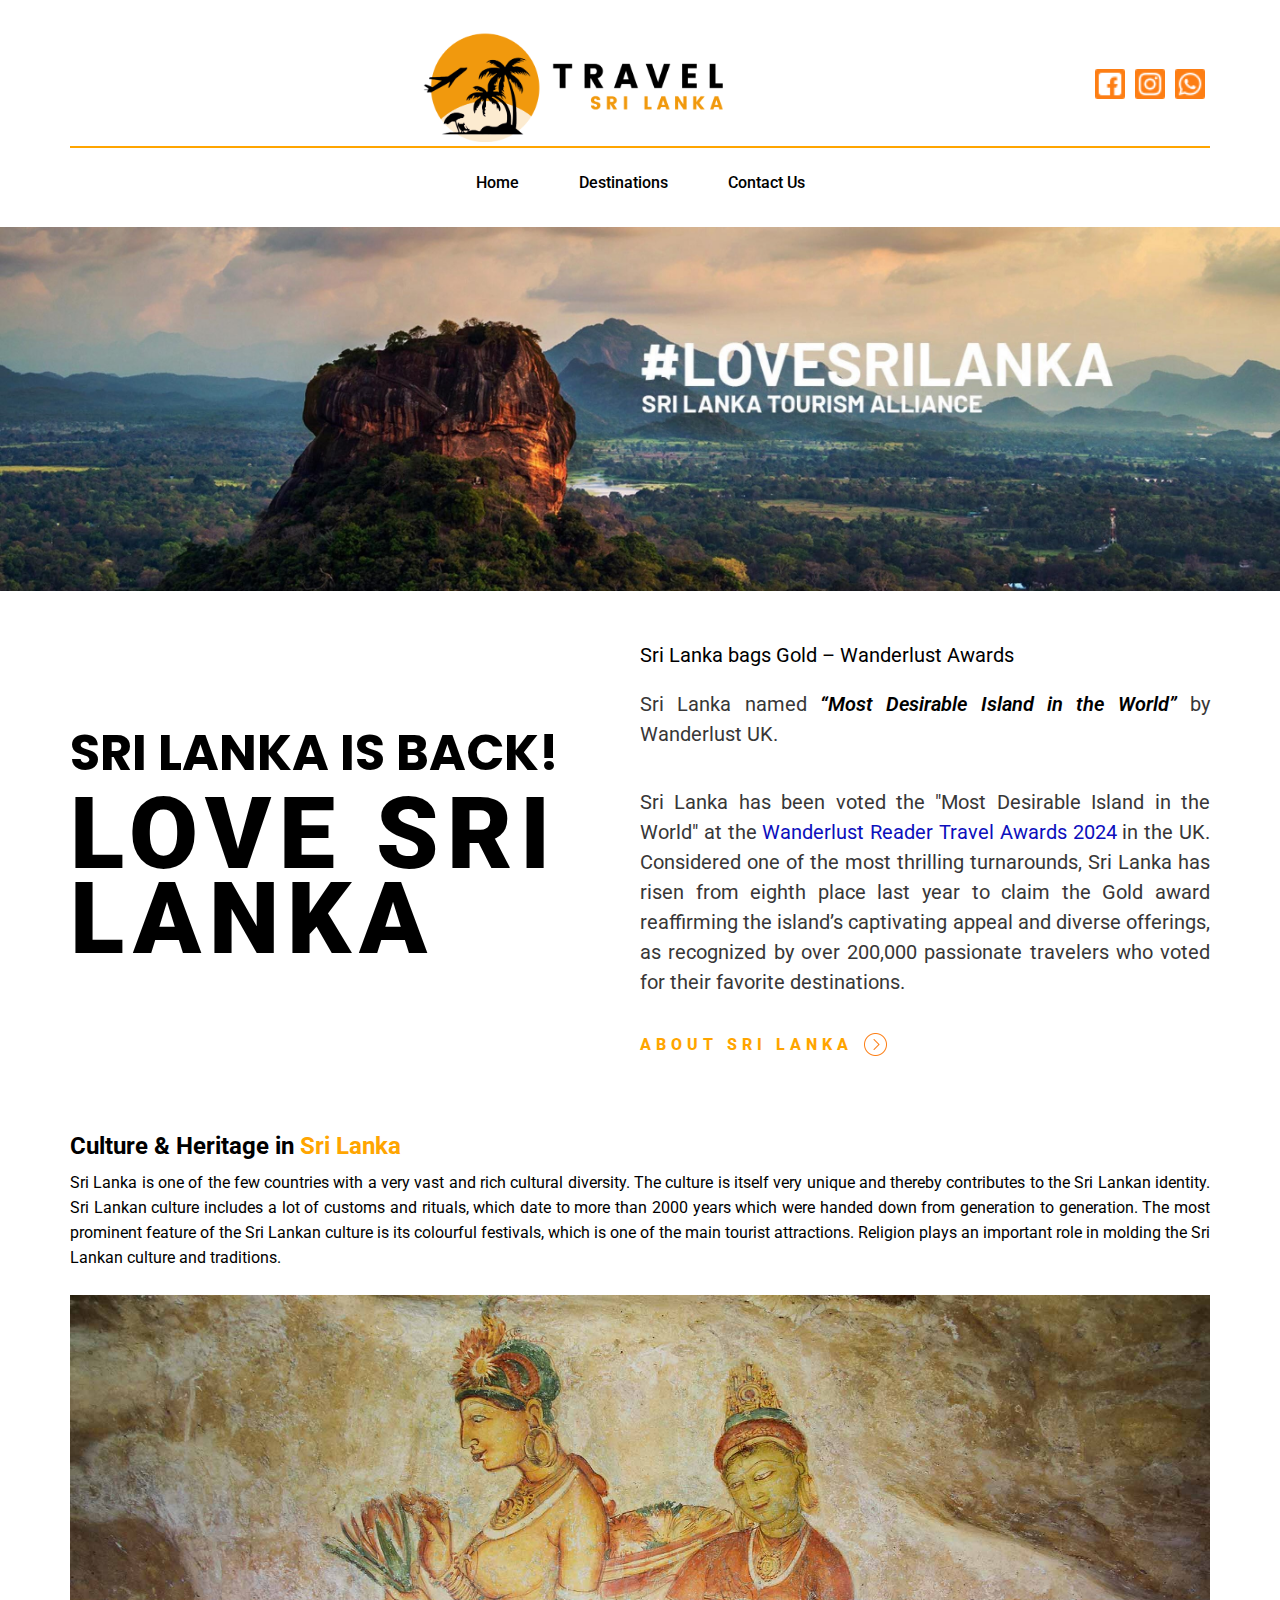
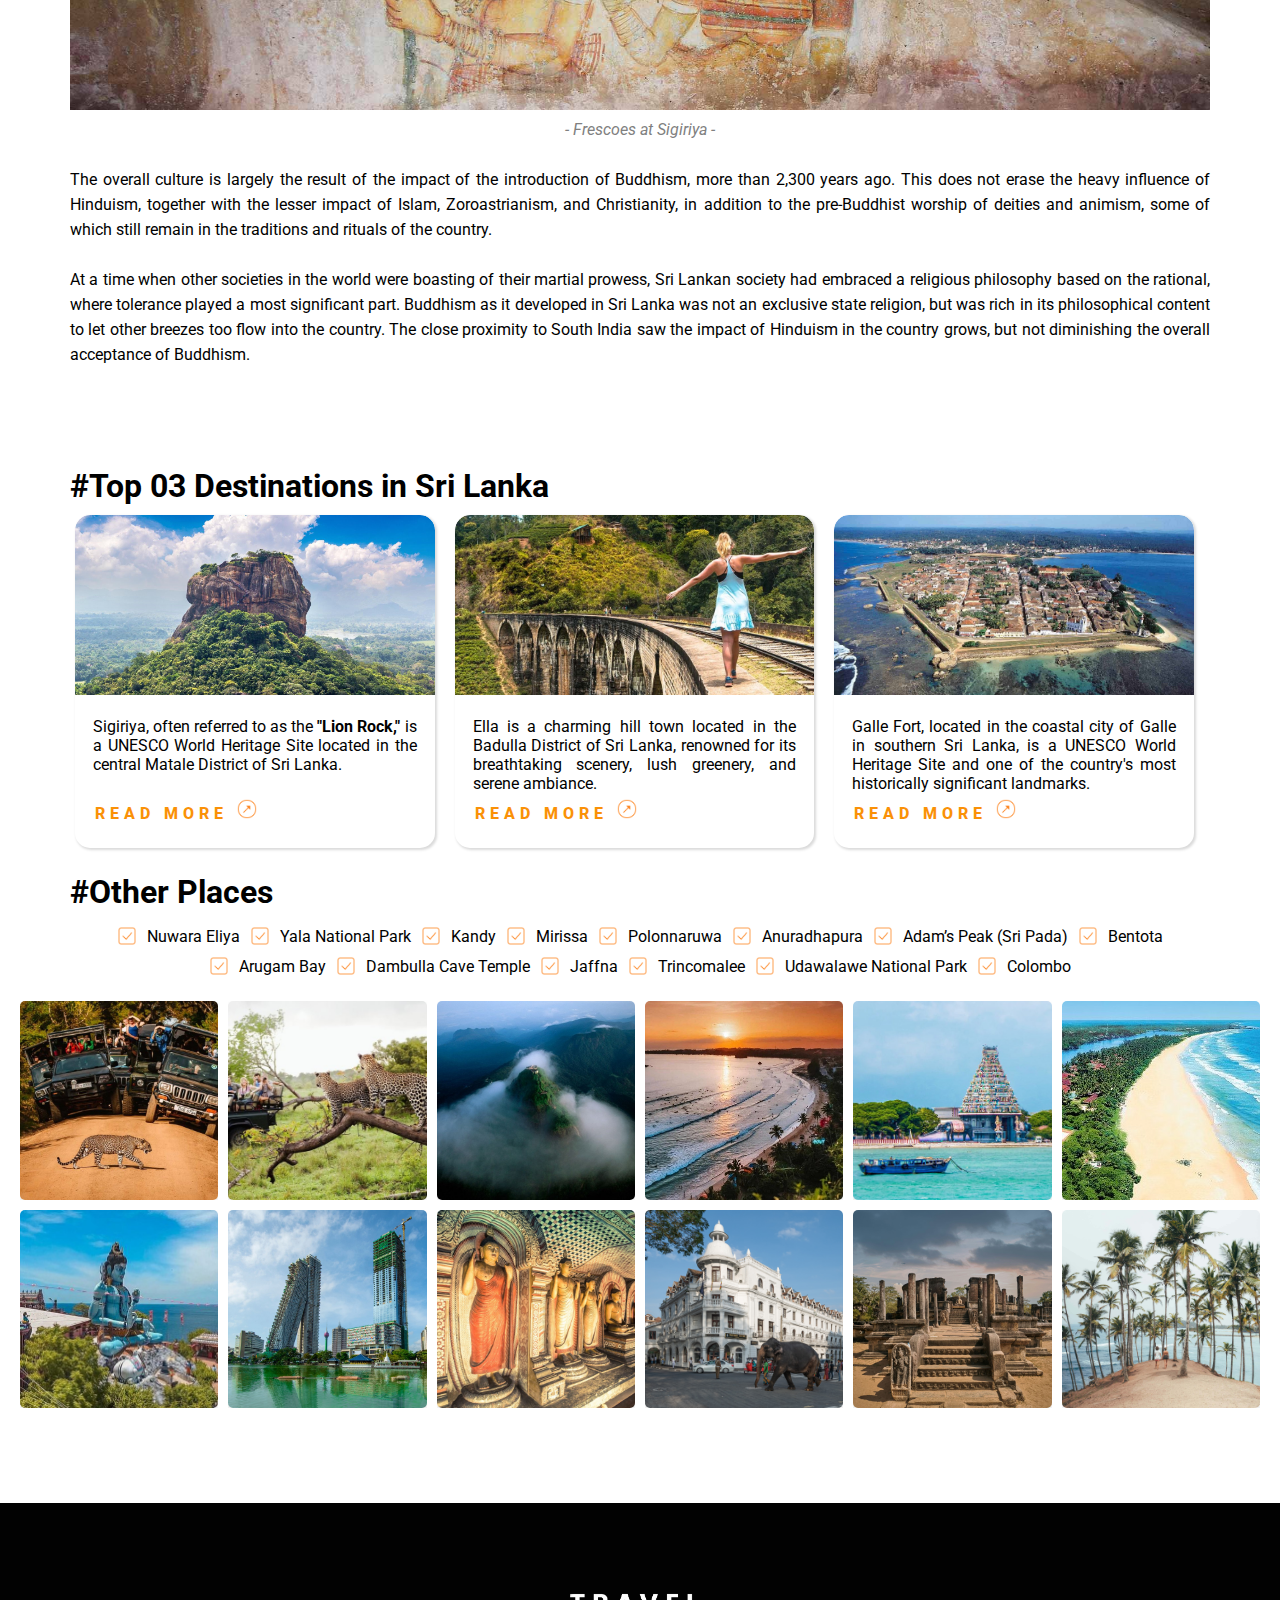
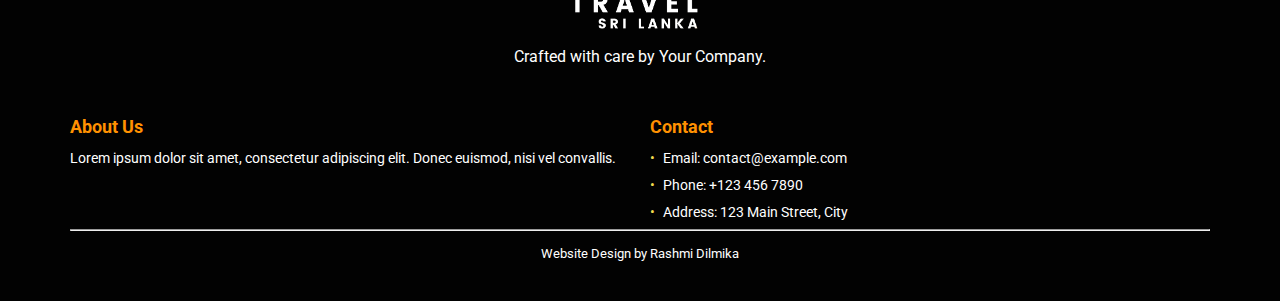
==== commit ecc157a9: "Add files via upload" ====
--- a/index.html
+++ b/index.html
@@ -60,18 +60,17 @@
         <div class="navigation-bar">
           <div class="navigation-wrapper">
             <ul class="navigation-bar-ul">
-              <li><a href="">Home</a></li>
-              <li><a href="">About Us</a></li>
+              <li><a href="index.html">Home</a></li>
               <li class="dropdown">
-                <a href="#">Destinations</a>
+                <a href="#destinations">Destinations</a>
                 <ul class="dropdown-menu">
-                  <li><a href="">Sigiriya</a></li>
-                  <li><a href="">Galle</a></li>
-                  <li><a href="">Ella</a></li>
-                  <li><a href="">Trinco</a></li>
+                  <li><a href="destinations/sigiriya.html">Sigiriya</a></li>
+                  <li><a href="destinations/galle-fort.html">Galle</a></li>
+                  <li><a href="destinations/ella.html">Ella</a></li>
+                  
                 </ul>
               </li>
-              <li><a href="">Contact Us</a></li>
+              <li><a href="contactus.html">Contact Us</a></li>
             </ul>
           </div>
         </div>
@@ -197,7 +196,7 @@
       </div>
 
       <!-- Destination Cards -->
-      <div class="destination-wrapper-section">
+      <div class="destination-wrapper-section" id="destinations">
         <div class="destination-header" style="padding-bottom: 10px">
           <div class="container">
             <h1>#Top 03 Destinations in Sri Lanka</h1>
--- a/css/style.css
+++ b/css/style.css
@@ -489,4 +489,27 @@
   text-align: center;
   display: flex;
   align-items: baseline;
+}
+
+.form-class{
+  padding: 5px;
+}
+
+.input-wrapper{
+  padding: 10px;
+}
+
+.contact-form-wrapper{
+  padding: 35px;
+}
+
+.submit-button{
+  padding: 10px;
+}
+
+.submit{
+  padding: 10px;
+  background-color: #fa9107;
+  border: none;
+  color: white;
 }